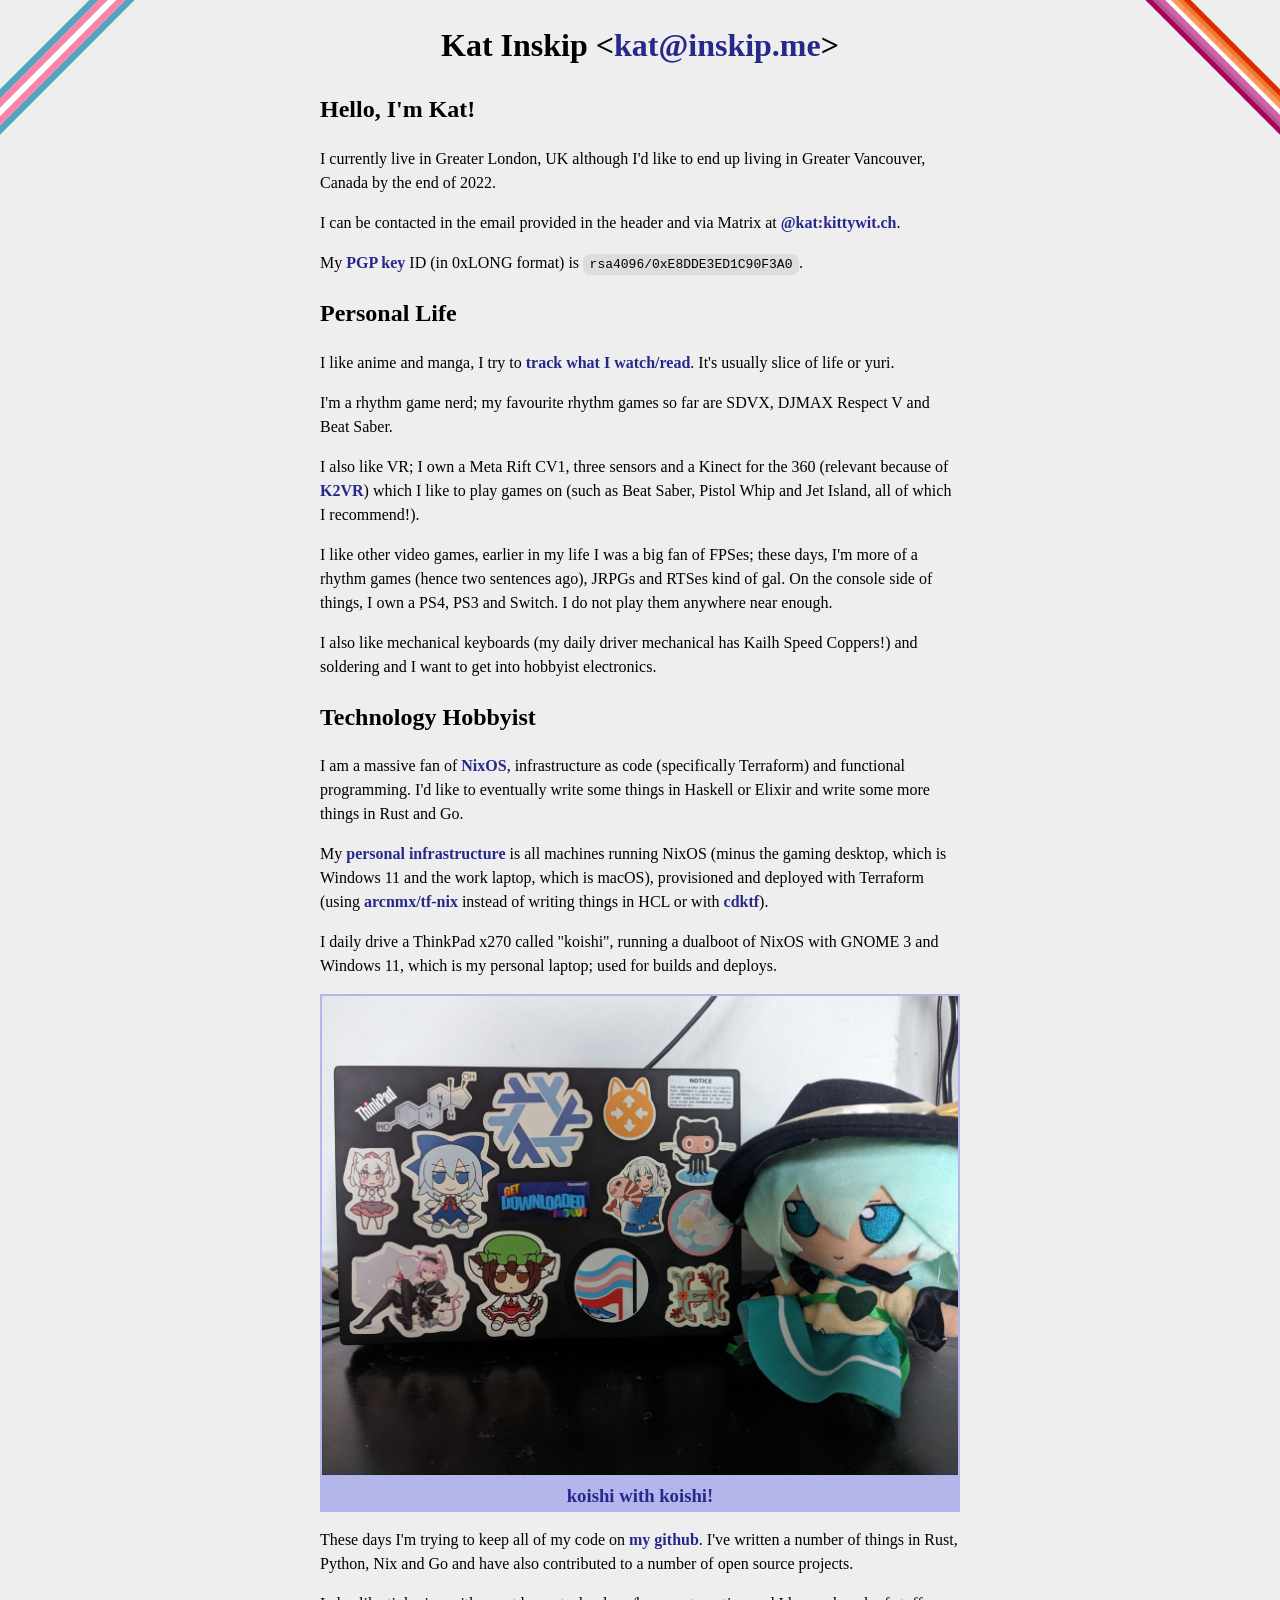
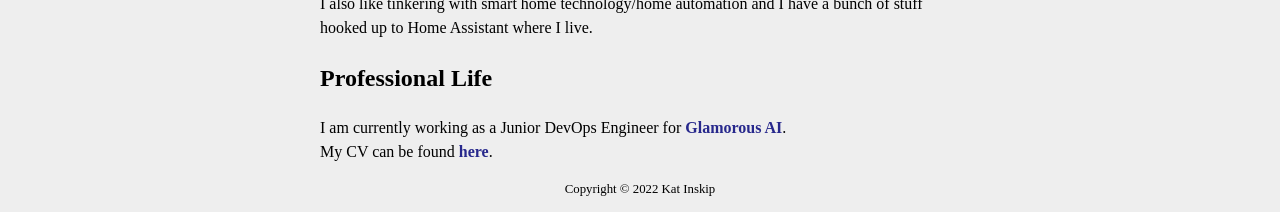
==== index.html @ 779f6b40 "Initial commit" ====
<!doctype html>

<html lang="en">
	<head>
		<meta charset="utf-8">
		<meta name="viewport" content="width=device-width, initial-scale=0">
		<link rel="stylesheet" type="text/css" href="/style.css">
		<title>Kat Inskip</title>
	</head>
	<body>
		<div class="trans stripey-boi boi-l"></div>
		<div class="lesbian stripey-boi boi-r"></div>
		<header>
			<h1>Kat Inskip &lt;<a href="mailto:kat@inskip.me">kat@inskip.me</a>&gt;</h1>
			</section>
		</header>
		<main>
			<section id="introduction">
				<h2>Hello, I'm Kat!</h2>

				<p>I currently live in Greater London, UK although I'd like to end up living in Greater Vancouver, Canada by the end of 2022.</p>
				<p>I can be contacted in the email provided in the header and via Matrix at <a href="https://matrix.to/#/@kat:kittywit.ch">@kat:kittywit.ch</a>.</p>

				<p>My <a href="/kat@inskip.me.asc">PGP key</a> ID (in 0xLONG format) is <code>rsa4096/0xE8DDE3ED1C90F3A0</code>.</p>
			</section>
			<section id="personal-life">
				<h2>Personal Life</h2>
				<p>I like anime and manga, I try to <a href="https://kitsu.io/users/katdork">track what I watch/read</a>. It's usually slice of life or yuri.</p>
				<p>I'm a rhythm game nerd; my favourite rhythm games so far are SDVX, DJMAX Respect V and Beat Saber.</p>
			  <p>I also like VR; I own a Meta Rift CV1, three sensors and a Kinect for the 360 (relevant because of <a href="https://k2vr.tech/">K2VR</a>) which I like to play games on (such as Beat Saber, Pistol Whip and Jet Island, all of which I recommend!).</p>
				<p>I like other video games, earlier in my life I was a big fan of FPSes; these days, I'm more of a rhythm games (hence two sentences ago), JRPGs and RTSes kind of gal. On the console side of things, I own a PS4, PS3 and Switch. I do not play them anywhere near enough.</p>
				<p>I also like mechanical keyboards (my daily driver mechanical has Kailh Speed Coppers!) and soldering and I want to get into hobbyist electronics.</p>
			</section>
			<section id="technology-hobbyist">
				<h2>Technology Hobbyist</h2>
				<p>I am a massive fan of <a href="https://nixos.org/">NixOS</a>, infrastructure as code (specifically Terraform) and functional programming. I'd like to eventually write some things in Haskell or Elixir and write some more things in Rust and Go.</p>
				<p>My <a href="https://github.com/kittywitch/nixfiles">personal infrastructure</a> is all machines running NixOS (minus the gaming desktop, which is Windows 11 and the work laptop, which is macOS), provisioned and deployed with Terraform (using <a href="https://github.com/arcnmx/tf-nix">arcnmx/tf-nix</a> instead of writing things in HCL or with <a href="https://www.terraform.io/cdktf">cdktf</a>).</p>
				<p>I daily drive a ThinkPad x270 called "koishi", running a dualboot of NixOS with GNOME 3 and Windows 11, which is my personal laptop; used for builds and deploys.</p>
				<a href="koishy.jpg"><article class="image" id="koishi">
					<img src="koishy.jpg">
					<h3>koishi with koishi!</h3>
				</article></a>
				<p>These days I'm trying to keep all of my code on <a href="https://github.com/kittywitch">my github</a>. I've written a number of things in Rust, Python, Nix and Go and have also contributed to a number of open source projects.</p>
				<p>I also like tinkering with smart home technology/home automation and I have a bunch of stuff hooked up to Home Assistant where I live.</p>
			</section>
			<section id="professional-life">
				<h2>Professional Life</h2>
				<p>I am currently working as a Junior DevOps Engineer for <a href="https://glamorous.ai">Glamorous AI</a>.<br> My CV can be found <a href="/cv">here</a>.</p>
			</section>
		</main>
		<footer>
			<p>Copyright © 2022 Kat Inskip</p>
		</footer>
	</body>
</html>
---- style.css ----
* {
	* box-sizing: border-box;
}

:root {
	--trans-blue: #4fa5c2;
	--trans-pink: #f587ac;
	--trans-white: #f9fbfc;
	--lesbian-darkorange: #d82c01;
	--lesbian-paleorange: #f1752c;
	--lesbian-liteorange: #ff985b;
	--lesbian-center: #ffffff;
	--lesbian-litemagenta: #d162a3;
	--lesbian-palemagenta: #b75591;
	--lesbian-darkmagenta: #a60260;
}

.trans {
	background-image: linear-gradient(
	var(--trans-blue) 0%,
	var(--trans-blue) 20%,
	var(--trans-pink) 20%,
	var(--trans-pink) 40%,
	var(--trans-white) 40%,
	var(--trans-white) 60%,
	var(--trans-pink) 60%,
	var(--trans-pink) 80%,
	var(--trans-blue) 80%,
	var(--trans-blue) 100%
	);
}

.lesbian {
	background-image: linear-gradient(
	var(--lesbian-darkorange) 0%,
	var(--lesbian-darkorange) 14.28%,
	var(--lesbian-paleorange) 14.28%,
	var(--lesbian-paleorange) 28.58%,
	var(--lesbian-liteorange) 28.58%,
	var(--lesbian-liteorange) 42.87%,
	var(--lesbian-center) 42.87%,
	var(--lesbian-center) 57.16%,
	var(--lesbian-litemagenta) 57.16%,
	var(--lesbian-litemagenta) 71.45%,
	var(--lesbian-palemagenta) 71.45%,
	var(--lesbian-palemagenta) 85.74%,
	var(--lesbian-darkmagenta) 85.74%,
	var(--lesbian-darkmagenta) 100%
	);
}


html {
	font-size: 100%;
	line-height: 1.5;
	background: #eee;
}

body {
	max-width: 768px;
	width: 50%;
	margin: 0 auto;
}

div.stripey-boi {
	position: fixed;
	display: block;
	top: 0;
	height: 2em;
	width: 30%;
}

div.boi-l {
	transform: rotate(315deg);
	left: -6em;
}

div.boi-r {
	transform: rotate(45deg);
	right: -6em;
}

header h1, header h2 {
	text-align: center;
}

code {
	background: #ddd;
	border-radius: .5em;
	padding: .25em .5em
}

footer {
	text-align: center;
	font-size: 80%
}

a, a:link {
	text-decoration: none;
	color: #27288c;
	font-weight: 600;
}

a:hover {
	border-bottom: 2px solid #27288c;
}

article.image {
	border: 2px solid #b4b5ea;
	background: #b4b5ea;
}

article.image h3 {
	text-align: center;
	padding: 0;
	margin: 0;
}

article.image img {
	max-width: 100%;
}

@media (prefers-color-scheme: dark) {
	html {
		background: #111;
		color: #fff;
	}
	code {
		background: #333;
	}
	a, a:link {
		color: #b4b5ea;
	}
	a:hover {
		border-bottom: 2px solid #b4b5ea;
	}
	article.image {
		border: 2px solid #27288c;
		background: #27288c;
	}
}
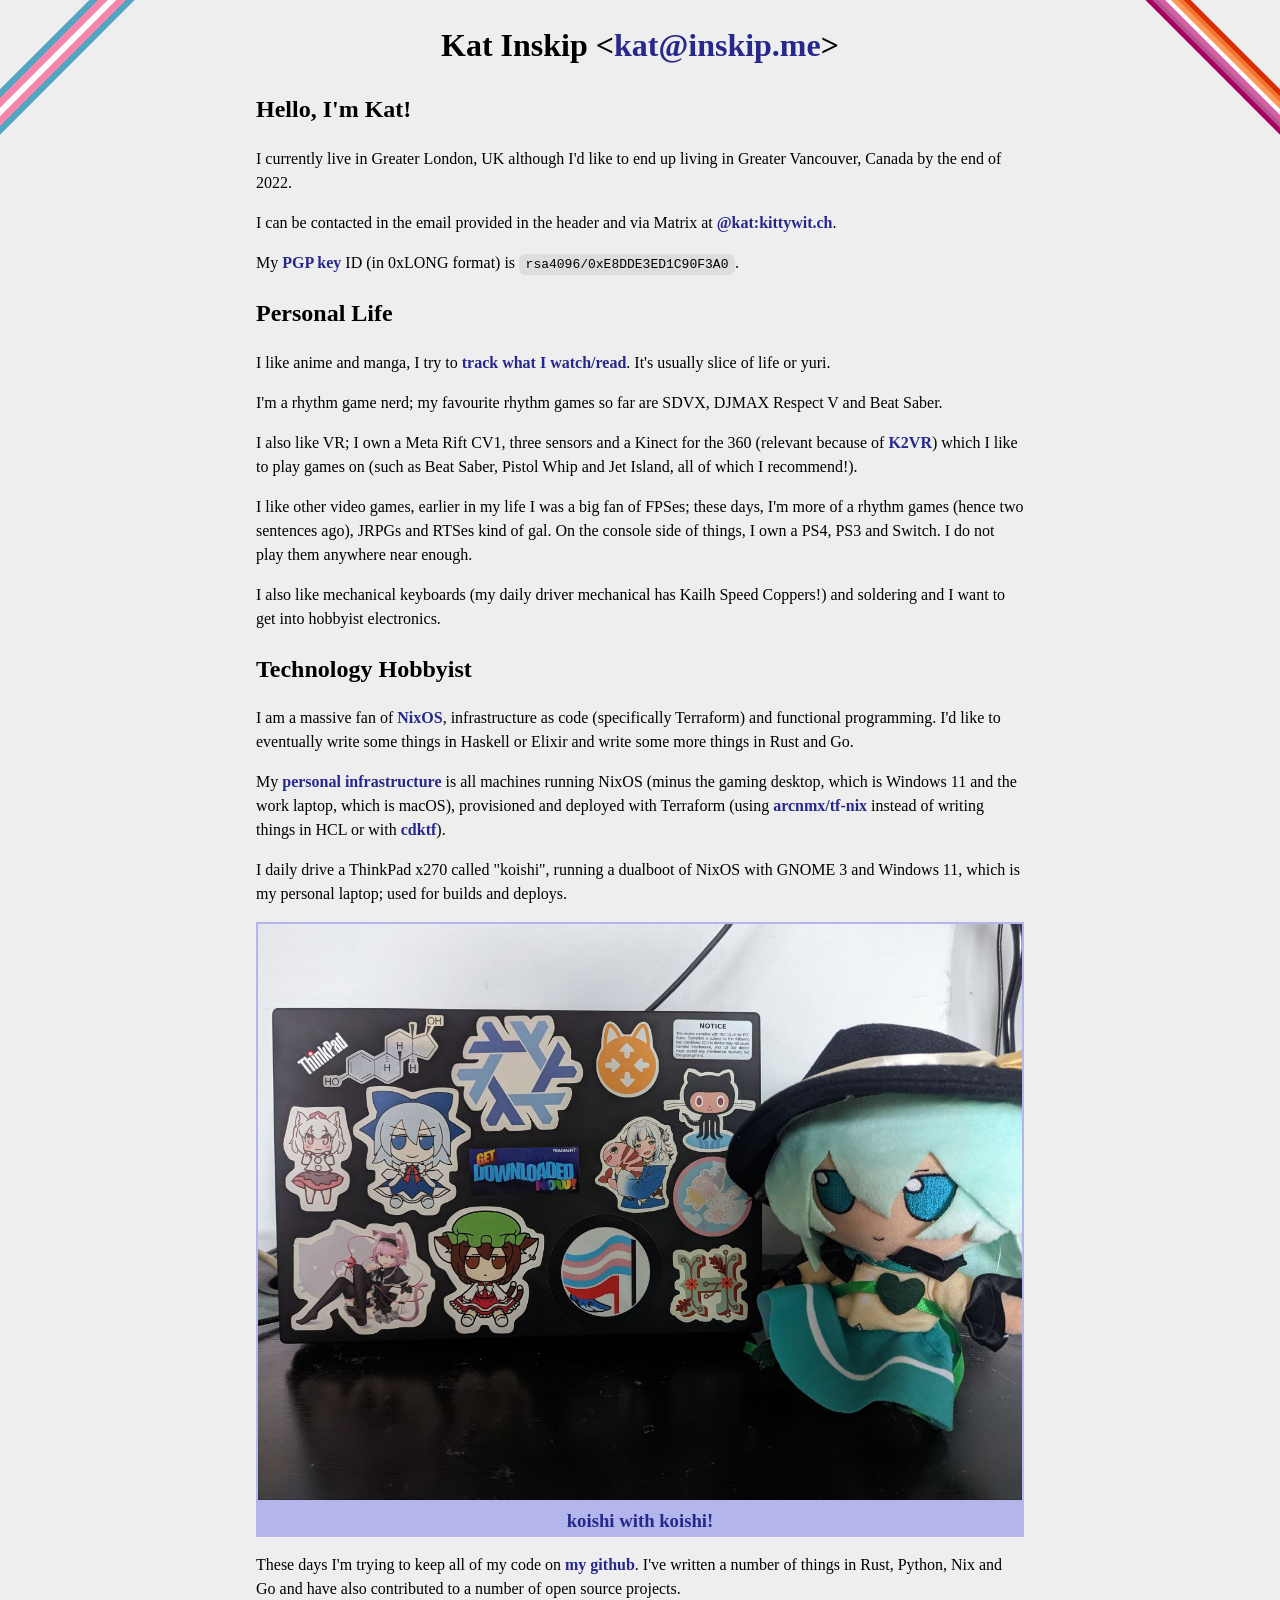
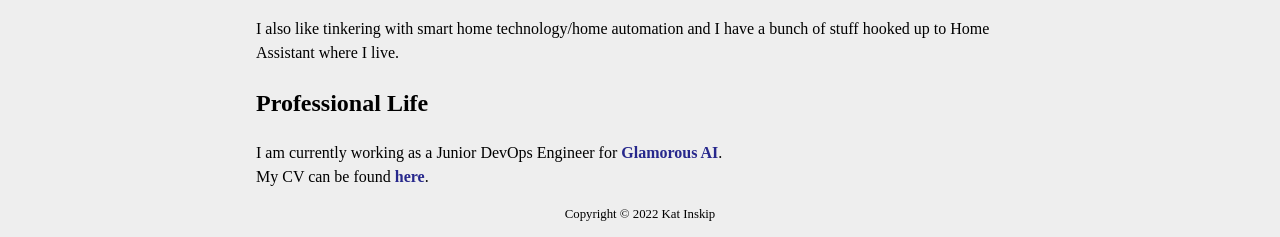
==== commit 696e2823: "Mobile view fixes" ====
--- a/index.html
+++ b/index.html
@@ -3,8 +3,8 @@
 <html lang="en">
 	<head>
 		<meta charset="utf-8">
-		<meta name="viewport" content="width=device-width, initial-scale=0">
-		<link rel="stylesheet" type="text/css" href="/style.css">
+		<meta name="viewport" content="width=100%, initial-scale=1">
+		<link rel="stylesheet" type="text/css" href="style.css">
 		<title>Kat Inskip</title>
 	</head>
 	<body>
--- a/style.css
+++ b/style.css
@@ -57,7 +57,7 @@
 }
 
 body {
-	max-width: 768px;
+	min-width: 768px;
 	width: 50%;
 	margin: 0 auto;
 }
@@ -68,6 +68,7 @@
 	top: 0;
 	height: 2em;
 	width: 30%;
+	z-index: -999;
 }
 
 div.boi-l {
@@ -120,6 +121,14 @@
 	max-width: 100%;
 }
 
+@media screen and (max-width: 767px) {
+	body {
+		width: 100% !important;
+		padding: 1em;
+		margin: 0em;
+	}
+}
+
 @media (prefers-color-scheme: dark) {
 	html {
 		background: #111;
